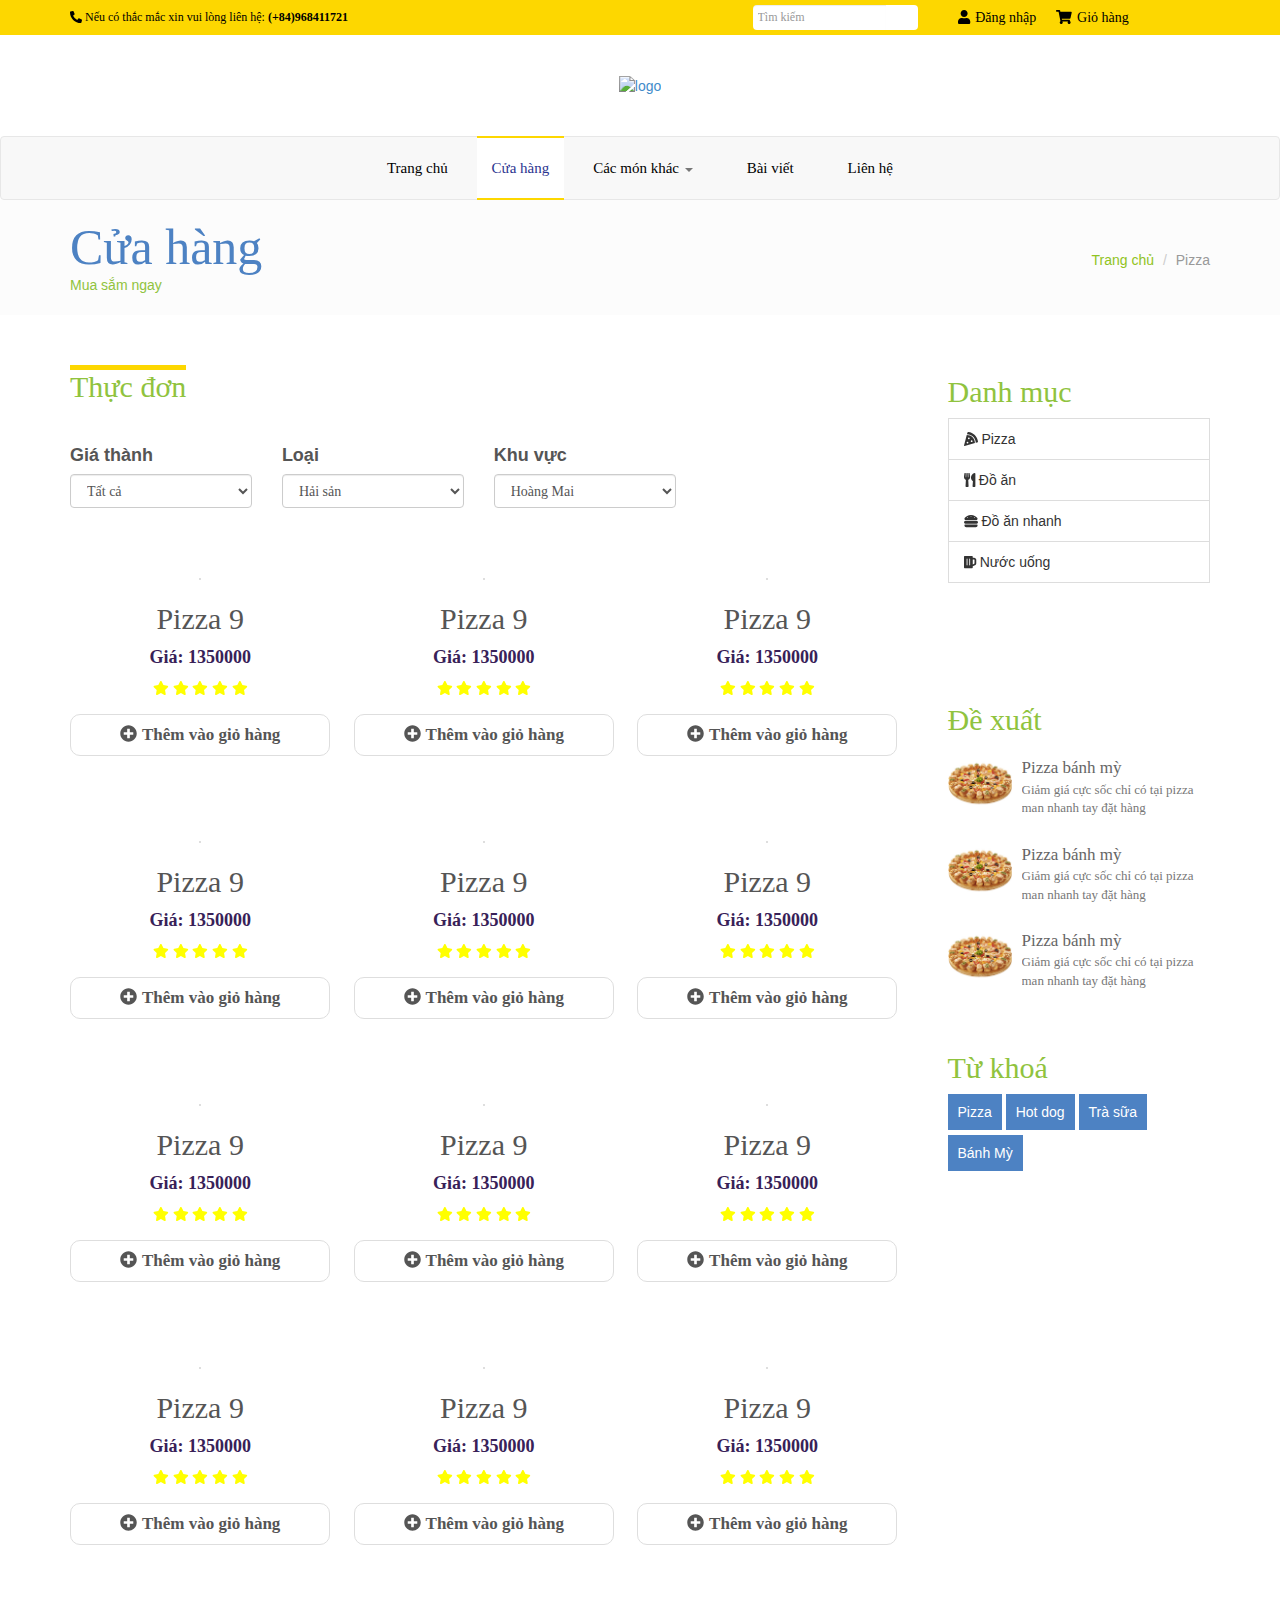
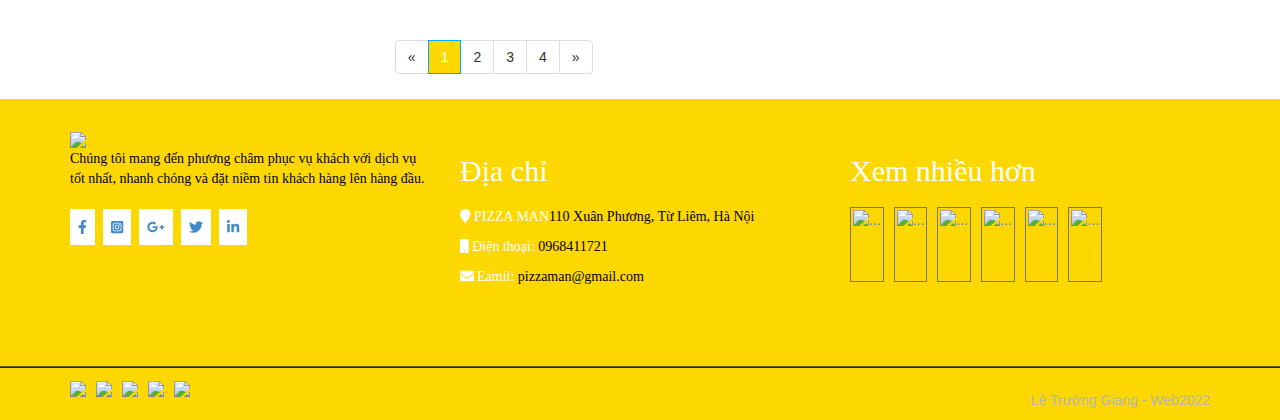
==== shop.html @ fb7ae014 "add file" ====
<!doctype html>
<html lang="en">

<head>
    <meta charset="UTF-8">
    <title>shop.html</title>
    <meta name="viewport" content="width=device-width, initial-scale=1, maximum-scale=1, user-scalable=no">

    <!-- CSS -->
    <link rel="stylesheet" href="css/nivo-slider.css" type="text/css" />
    <link rel="stylesheet" href="css/owl.carousel.css">
    <link rel="stylesheet" href="css/owl.theme.css">
    <link rel="stylesheet" href="css/bootstrap.min.css">
    <link rel="stylesheet" href="css/all.css">
    <link rel="stylesheet" href="css/style.css">
    <link rel="stylesheet" href="css/responsive.css">

    <!-- JS -->
    <script src="js/all.js"></script>
    <script src="js/jquery.min.js" type="text/javascript"></script>
    <script src="js/bootstrap.min.js" type="text/javascript"></script>
    <script src="js/jquery.nivo.slider.js" type="text/javascript"></script>
    <script src="js/owl.carousel.min.js" type="text/javascript"></script>
    <script src="js/jquery.scrollUp.min.js"></script>
    <script src="js/main.js" type="text/javascript"></script>


</head>

<body>


    <!-- TOP HEADER Start
    ================================================== -->

    <section id="top">
        <div class="container">
            <div class="row">
                <!-- COL 1 -->
                <div class="col-xs-3 col-sm-5 col-md-6 col-lg-7">
                    <p class="contact-action">
                        <i class="fas fa-phone-alt"></i> Nếu có thắc mắc xin vui lòng liên hệ:
                        <strong>(+84)968411721</strong>
                    </p>
                </div>
                <!-- END COL 1 -->
                <!-- COL 2 -->
                <div class="col-xs-5 col-sm-3 col-md-2 col-lg-2">
                    <div class="search-box">
                        <div class="input-group">
                            <input placeholder="Tìm kiếm" type="text" class="form-control">
                            <span class="input-group-btn">
					        	<button class="btn btn-default" type="button"></button>
					      	</span>
                        </div>
                        <!-- end input-group -->
                    </div>
                    <!-- end search-box -->
                </div>
                <!-- END COL 2 -->

                <!-- COL 3 -->
                <div class="col-xs-4 col-sm-4 col-md-3 col-lg-3 clearfix log-car-icon">
                    <ul class="login-cart">
                        <li>
                            <a data-toggle="modal" data-target="#myModal" href="#">
                                <i class="fa fa-user"></i> Đăng nhập
                            </a>
                        </li>
                        <li>
                            <div class="cart dropdown">
                                <a data-toggle="dropdown" href="#"><i class="fa fa-shopping-cart"></i>Giỏ hàng</a>
                                <div class="dropdown-menu dropup">
                                    <span class="caret"></span>
                                    <ul class="media-list">
                                        <li class="media">
                                            <img class="pull-left" src="images/product-item.jpg" alt="">
                                            <div class="media-body">
                                                <h6>Pizza
                                                    <span>99.000</span>
                                                </h6>
                                            </div>
                                        </li>
                                    </ul>
                                    <a href="pay.html"><button class="btn btn-primary btn-sm">Thanh toán</button></a>
                                </div>
                            </div>
                        </li>
                    </ul>
                </div>
                <!-- END COL 3 -->
            </div>
            <!-- END ROW -->
        </div>
        <!-- END CONTAINER -->


        <!-- MODAL Start
    	================================================== -->

        <div class="modal fade" id="myModal" tabindex="-1" role="dialog" aria-labelledby="myModalLabel" aria-hidden="true">
            <div class="modal-dialog">
                <div class="modal-content">
                    <div class="modal-header">
                        <button type="button" class="close" data-dismiss="modal" aria-hidden="true">&times;</button>
                        <h4 class="modal-title" id="myModalLabel">ĐĂNG NHẬP</h4>
                    </div>
                    <div class="modal-body clearfix">

                        <form action="#" method="post" id="create-account_form" class="std">
                            <fieldset>
                                <h3>Tạo tài khoản</h3>
                                <div class="form_content clearfix">
                                    <h4>Tên tài khoản</h4>
                                    <p class="text">
                                        <label for="email_create">Tài khoản</label>
                                        <span>
											<input placeholder="Nhập địa chỉ E-mail"  type="text" id="email_create" name="email_create" value="" class="account_input">
					                    </span>
                                    </p>
                                    <p class="submit">
                                        <button class="btn btn-primary">Tạo tài khoản</button>
                                    </p>
                                </div>
                            </fieldset>
                        </form>
                        <form action="" method="post" id="login_form" class="std">
                            <fieldset>
                                <h3>Bạn đã có tài khoản?</h3>
                                <div class="form_content clearfix">
                                    <p class="text">
                                        <label for="email">Địa chỉ E-mail</label>
                                        <span><input placeholder="Địa chỉ E-mail" type="text" id="email" name="email" value="" class="account_input"></span>
                                    </p>
                                    <p class="text">
                                        <label for="passwd">Mật Khẩu</label>
                                        <span><input placeholder="Mật Khẩu" type="password" id="passwd" name="passwd" value="" class="account_input"></span>
                                    </p>
                                    <p class="lost_password">
                                        <a href="#popab-password-reset" class="popab-password-link">Quên mật khẩu?</a>
                                    </p>
                                    <p class="submit">
                                        <button class="btn btn-success">Đăng nhập</button>
                                    </p>
                                </div>
                            </fieldset>
                        </form>
                    </div>
                    <div class="modal-footer">
                        <button type="button" class="btn btn-default" data-dismiss="modal">Đóng</button>
                    </div>
                </div>
            </div>
        </div>
    </section>
    <!-- END SECTION-->



    <!-- LOGO
    ================================================== -->

    <header>
        <div class="container img-responsive">
            <div class="row">
                <div class="col-xs-12">
                    <a href="#">
                        <img src="images/logotop.png" alt="logo">
                    </a>
                </div>
                <!-- End col-md-12 -->
            </div>
            <!-- End row -->
        </div>
        <!-- End container -->
    </header>
    <!-- End of /Header -->




    <!-- MENU
    ================================================== -->

    <nav class="navbar navbar-default">
        <div class="container">
            <div class="navbar-header">
                <button type="button" class="navbar-toggle" data-toggle="collapse" data-target="#bs-example-navbar-collapse-1">
		        <span class="sr-only">Toggle navigation</span>
		        <span class="icon-bar"></span>
		        <span class="icon-bar"></span>
		        <span class="icon-bar"></span>
		      </button>
            </div>
            <!-- End navbar-header -->

            <div class="collapse navbar-collapse" id="bs-example-navbar-collapse-1">
                <ul class="nav navbar-nav nav-main">
                    <li><a href="index.html">Trang chủ</a></li>
                    <li class="active"><a href="shop.html">Cửa hàng</a></li>
                    <li class="dropdown">
                        <a href="#">
							Các món khác
							<span class="caret"></span>
						</a>
                        <ul class="dropdown-menu">
                            <li><a href="#">Món khai vị</a></li>
                            <li><a href="#">Mỳ ý và cơm</a></li>
                            <li><a href="#">Thức uống</a></li>
                            <li><a href="#">Khuyến mãi</a></li>
                        </ul>
                    </li>
                    <!-- End of /.dropdown -->
                    <li><a href="blog.html">Bài viết</a></li>
                    <li><a href="contact.html">Liên hệ</a></li>



                </ul>
                <!-- End nav-main -->
            </div>
            <!-- End navbar-collapse -->
        </div>
        <!-- End container-fluid -->
    </nav>
    <!-- End nav -->




    <section id="topic-header">
        <div class="container">
            <div class="row">
                <div class="col-md-4">
                    <h1 class="top-text-sizelg">Cửa hàng</h1>
                    <p class="top-text-sizemd">Mua sắm ngay</p>
                </div>
                <!-- End of /.col-md-4 -->
                <div class="col-md-8 hidden-xs">
                    <ol class="breadcrumb pull-right">
                        <li><a href="index.html">Trang chủ</a></li>
                        <li class="active">Pizza</li>
                    </ol>
                </div>
                <!-- End of /.col-md-8 -->
            </div>
            <!-- End of /.row -->
        </div>
        <!-- End of /.container -->
    </section>
    <!-- End of /#Topic-header -->



    <!-- PRODUCTS Start
    ================================================== -->

    <section id="shop">
        <div class="container">
            <div class="row">
                <div class="col-md-9">
                    <div class="products-heading">
                        <h2 class="products-heading-menu">Thực đơn</h2>
                    </div>

                    <!-- filter -->
                    <div class="col-md-3 filter-shop">
                        <label for="inputState">Giá thành</label>
                        <select id="inputState" class="form-control">
                        <option selected>Từ thấp đến cao</option>
                        <option selected>Từ cao đến thấp</option>
                        <option selected>Tất cả</option>
                    </select>
                    </div>
                    <!-- filter -->
                    <div class="col-md-3 filter-shop">
                        <label for="inputState">Loại</label>
                        <select id="inputState" class="form-control">
                        <option selected>Truyền thống</option>
                        <option selected>Sang trọng</option>
                        <option selected>Hải sản</option>
                    </select>
                    </div>

                    <!-- filter -->
                    <div class="col-md-3 filter-shop">
                        <label for="inputState">Khu vực</label>
                        <select id="inputState" class="form-control">
                        <option selected>Hai Bà Trưng</option>
                        <option selected>Cầu giấy</option>
                        <option selected>Nam Từ Liêm</option>
                        <option selected>Bắc Từ Liêm</option>
                        <option selected>Hoàng Mai</option>
                    </select>
                    </div>

                    <!-- End of /.Products-heading -->
                    <div class="product-grid">
                        <ul>
                            <li>
                                <div class="products">
                                    <a href="#">
                                        <img src="images/pizza-1.jpg" alt="">
                                    </a>
                                    <a href="single-product.html">
                                        <h4 class="piza-fonts">Pizza 9</h4>
                                    </a>
                                    <div class="price-star">
                                        <p class="price">Giá: 1350000</p>
                                        <span>
                                            <i class="fas fa-star"></i>
                                            <i class="fas fa-star"></i>
                                            <i class="fas fa-star"></i>
                                            <i class="fas fa-star"></i>
                                            <i class="fas fa-star"></i>
                                        </span>
                                    </div>
                                    <div>
                                        <a class="view-link shutter" href="#">
                                            <i class="fa fa-plus-circle"></i>Thêm vào giỏ hàng</a>
                                    </div>
                                </div>
                                <!-- End of /.products -->
                            </li>
                            <li>
                                <div class="products">
                                    <a href="#">
                                        <img src="images/pizza-1.jpg" alt="">
                                    </a>
                                    <a href="single-product.html">
                                        <h4 class="piza-fonts">Pizza 9</h4>
                                    </a>
                                    <div class="price-star">
                                        <p class="price">Giá: 1350000</p>
                                        <span>
                                            <i class="fas fa-star"></i>
                                            <i class="fas fa-star"></i>
                                            <i class="fas fa-star"></i>
                                            <i class="fas fa-star"></i>
                                            <i class="fas fa-star"></i>
                                        </span>
                                    </div>
                                    <div>
                                        <a class="view-link shutter" href="#">
                                            <i class="fa fa-plus-circle"></i>Thêm vào giỏ hàng</a>
                                    </div>
                                </div>
                                <!-- End of /.products -->
                            </li>
                            <li>
                                <div class="products">
                                    <a href="#">
                                        <img src="images/pizza-1.jpg" alt="">
                                    </a>
                                    <a href="single-product.html">
                                        <h4 class="piza-fonts">Pizza 9</h4>
                                    </a>
                                    <div class="price-star">
                                        <p class="price">Giá: 1350000</p>
                                        <span>
                                            <i class="fas fa-star"></i>
                                            <i class="fas fa-star"></i>
                                            <i class="fas fa-star"></i>
                                            <i class="fas fa-star"></i>
                                            <i class="fas fa-star"></i>
                                        </span>
                                    </div>
                                    <div>
                                        <a class="view-link shutter" href="#">
                                            <i class="fa fa-plus-circle"></i>Thêm vào giỏ hàng</a>
                                    </div>
                                </div>
                                <!-- End of /.products -->
                            </li>
                            <li>
                                <div class="products">
                                    <a href="#">
                                        <img src="images/pizza-1.jpg" alt="">
                                    </a>
                                    <a href="single-product.html">
                                        <h4 class="piza-fonts">Pizza 9</h4>
                                    </a>
                                    <div class="price-star">
                                        <p class="price">Giá: 1350000</p>
                                        <span>
                                            <i class="fas fa-star"></i>
                                            <i class="fas fa-star"></i>
                                            <i class="fas fa-star"></i>
                                            <i class="fas fa-star"></i>
                                            <i class="fas fa-star"></i>
                                        </span>
                                    </div>
                                    <div>
                                        <a class="view-link shutter" href="#">
                                            <i class="fa fa-plus-circle"></i>Thêm vào giỏ hàng</a>
                                    </div>
                                </div>
                                <!-- End of /.products -->
                            </li>
                            <li>
                                <div class="products">
                                    <a href="#">
                                        <img src="images/pizza-1.jpg" alt="">
                                    </a>
                                    <a href="single-product.html">
                                        <h4 class="piza-fonts">Pizza 9</h4>
                                    </a>
                                    <div class="price-star">
                                        <p class="price">Giá: 1350000</p>
                                        <span>
                                            <i class="fas fa-star"></i>
                                            <i class="fas fa-star"></i>
                                            <i class="fas fa-star"></i>
                                            <i class="fas fa-star"></i>
                                            <i class="fas fa-star"></i>
                                        </span>
                                    </div>
                                    <div>
                                        <a class="view-link shutter" href="#">
                                            <i class="fa fa-plus-circle"></i>Thêm vào giỏ hàng</a>
                                    </div>
                                </div>
                                <!-- End of /.products -->
                            </li>
                            <li>
                                <div class="products">
                                    <a href="#">
                                        <img src="images/pizza-1.jpg" alt="">
                                    </a>
                                    <a href="single-product.html">
                                        <h4 class="piza-fonts">Pizza 9</h4>
                                    </a>
                                    <div class="price-star">
                                        <p class="price">Giá: 1350000</p>
                                        <span>
                                            <i class="fas fa-star"></i>
                                            <i class="fas fa-star"></i>
                                            <i class="fas fa-star"></i>
                                            <i class="fas fa-star"></i>
                                            <i class="fas fa-star"></i>
                                        </span>
                                    </div>
                                    <div>
                                        <a class="view-link shutter" href="#">
                                            <i class="fa fa-plus-circle"></i>Thêm vào giỏ hàng</a>
                                    </div>
                                </div>
                                <!-- End of /.products -->
                            </li>

                            <li>
                                <div class="products">
                                    <a href="#">
                                        <img src="images/pizza-1.jpg" alt="">
                                    </a>
                                    <a href="single-product.html">
                                        <h4 class="piza-fonts">Pizza 9</h4>
                                    </a>
                                    <div class="price-star">
                                        <p class="price">Giá: 1350000</p>
                                        <span>
                                            <i class="fas fa-star"></i>
                                            <i class="fas fa-star"></i>
                                            <i class="fas fa-star"></i>
                                            <i class="fas fa-star"></i>
                                            <i class="fas fa-star"></i>
                                        </span>
                                    </div>
                                    <div>
                                        <a class="view-link shutter" href="#">
                                            <i class="fa fa-plus-circle"></i>Thêm vào giỏ hàng</a>
                                    </div>
                                </div>
                                <!-- End of /.products -->
                            </li>

                            <li>
                                <div class="products">
                                    <a href="#">
                                        <img src="images/pizza-1.jpg" alt="">
                                    </a>
                                    <a href="single-product.html">
                                        <h4 class="piza-fonts">Pizza 9</h4>
                                    </a>
                                    <div class="price-star">
                                        <p class="price">Giá: 1350000</p>
                                        <span>
                                            <i class="fas fa-star"></i>
                                            <i class="fas fa-star"></i>
                                            <i class="fas fa-star"></i>
                                            <i class="fas fa-star"></i>
                                            <i class="fas fa-star"></i>
                                        </span>
                                    </div>
                                    <div>
                                        <a class="view-link shutter" href="#">
                                            <i class="fa fa-plus-circle"></i>Thêm vào giỏ hàng</a>
                                    </div>
                                </div>
                                <!-- End of /.products -->
                            </li>

                            <li>
                                <div class="products">
                                    <a href="#">
                                        <img src="images/pizza-1.jpg" alt="">
                                    </a>
                                    <a href="single-product.html">
                                        <h4 class="piza-fonts">Pizza 9</h4>
                                    </a>
                                    <div class="price-star">
                                        <p class="price">Giá: 1350000</p>
                                        <span>
                                            <i class="fas fa-star"></i>
                                            <i class="fas fa-star"></i>
                                            <i class="fas fa-star"></i>
                                            <i class="fas fa-star"></i>
                                            <i class="fas fa-star"></i>
                                        </span>
                                    </div>
                                    <div>
                                        <a class="view-link shutter" href="#">
                                            <i class="fa fa-plus-circle"></i>Thêm vào giỏ hàng</a>
                                    </div>
                                </div>
                                <!-- End of /.products -->
                            </li>

                            <li>
                                <div class="products">
                                    <a href="#">
                                        <img src="images/pizza-1.jpg" alt="">
                                    </a>
                                    <a href="single-product.html">
                                        <h4 class="piza-fonts">Pizza 9</h4>
                                    </a>
                                    <div class="price-star">
                                        <p class="price">Giá: 1350000</p>
                                        <span>
                                            <i class="fas fa-star"></i>
                                            <i class="fas fa-star"></i>
                                            <i class="fas fa-star"></i>
                                            <i class="fas fa-star"></i>
                                            <i class="fas fa-star"></i>
                                        </span>
                                    </div>
                                    <div>
                                        <a class="view-link shutter" href="#">
                                            <i class="fa fa-plus-circle"></i>Thêm vào giỏ hàng</a>
                                    </div>
                                </div>
                                <!-- End of /.products -->
                            </li>

                            <li>
                                <div class="products">
                                    <a href="#">
                                        <img src="images/pizza-1.jpg" alt="">
                                    </a>
                                    <a href="single-product.html">
                                        <h4 class="piza-fonts">Pizza 9</h4>
                                    </a>
                                    <div class="price-star">
                                        <p class="price">Giá: 1350000</p>
                                        <span>
                                            <i class="fas fa-star"></i>
                                            <i class="fas fa-star"></i>
                                            <i class="fas fa-star"></i>
                                            <i class="fas fa-star"></i>
                                            <i class="fas fa-star"></i>
                                        </span>
                                    </div>
                                    <div>
                                        <a class="view-link shutter" href="#">
                                            <i class="fa fa-plus-circle"></i>Thêm vào giỏ hàng</a>
                                    </div>
                                </div>
                                <!-- End of /.products -->
                            </li>

                            <li>
                                <div class="products">
                                    <a href="#">
                                        <img src="images/pizza-1.jpg" alt="">
                                    </a>
                                    <a href="single-product.html">
                                        <h4 class="piza-fonts">Pizza 9</h4>
                                    </a>
                                    <div class="price-star">
                                        <p class="price">Giá: 1350000</p>
                                        <span>
                                            <i class="fas fa-star"></i>
                                            <i class="fas fa-star"></i>
                                            <i class="fas fa-star"></i>
                                            <i class="fas fa-star"></i>
                                            <i class="fas fa-star"></i>
                                        </span>
                                    </div>
                                    <div>
                                        <a class="view-link shutter" href="#">
                                            <i class="fa fa-plus-circle"></i>Thêm vào giỏ hàng</a>
                                    </div>
                                </div>
                                <!-- End of /.products -->
                            </li>
                            <!--  ... -->
                        </ul>
                    </div>
                    <!-- End of /.products-grid -->

                    <!-- Pagination -->

                    <div class="pagination-bottom">
                        <ul class="pagination">
                            <li class="disabled"><a href="#">&laquo;</a></li>
                            <li class="active"><a href="#">1 <span class="sr-only"></span></a></li>
                            <li><a href="#">2</a></li>
                            <li><a href="#">3</a></li>
                            <li><a href="#">4</a></li>
                            <li><a href="#">»</a></li>
                        </ul>
                        <!-- End of /.pagination -->
                    </div>
                </div>
                <!-- End of /.col-md-9 -->
                <div class="col-md-3">
                    <div class="blog-sidebar">
                        <div class="block">
                            <h4 class="catalo_shop">Danh mục</h4>
                            <div class="list-group">
                                <a href="#" class="list-group-item">
                                    <i class="fas fa-pizza-slice"></i> Pizza
                                </a>
                                <a href="#" class="list-group-item">
                                    <i class="fas fa-utensils"></i> Đồ ăn
                                </a>
                                <a href="#" class="list-group-item">
                                    <i class="fas fa-hamburger"></i> Đồ ăn nhanh
                                </a>
                                <a href="#" class="list-group-item">
                                    <i class="fas fa-beer"></i> Nước uống
                                </a>
                            </div>
                        </div>
                        <div class="block">
                            <img src="images/food-ad.png" alt="">
                        </div>
                        <div class="block">
                            <h4 class="catalo_shop">Đề xuất</h4>
                            <ul class=" media-list ">
                                <li class="media ">
                                    <a class="pull-left " href="# ">
                                        <img class="media-object " src="Images/pizza-1.jpg " alt="... ">
                                    </a>
                                    <div class="media-body ">
                                        <a href=" " class="media-heading ">Pizza bánh mỳ
							      		<p>Giảm giá cực sốc chỉ có 
                                            tại pizza man nhanh tay 
                                            đặt hàng</p></a>
                                    </div>
                                </li>
                                <li class="media ">
                                    <a class="pull-left " href="# ">
                                        <img class="media-object " src="Images/pizza-1.jpg " alt="... ">
                                    </a>
                                    <div class="media-body ">
                                        <a href=" " class="media-heading ">Pizza bánh mỳ
							      		<p>Giảm giá cực sốc chỉ có 
                                            tại pizza man nhanh tay 
                                            đặt hàng</p></a>
                                    </div>
                                </li>
                                <li class="media ">
                                    <a class="pull-left " href="# ">
                                        <img class="media-object " src="Images/pizza-1.jpg " alt="... ">
                                    </a>
                                    <div class="media-body ">
                                        <a href=" " class="media-heading ">Pizza bánh mỳ
							      		<p>Giảm giá cực sốc chỉ có 
                                            tại pizza man nhanh tay 
                                            đặt hàng</p></a>
                                    </div>
                                </li>
                            </ul>
                        </div>

                        <div class="block ">
                            <h4 class="catalo_shop">Từ khoá</h4>
                            <div class="tag-link ">
                                <a href=" ">Pizza</a>
                                <a href=" ">Hot dog</a>
                                <a href=" ">Trà sữa</a>
                                <a href=" ">Bánh Mỳ</a>
                            </div>
                        </div>
                    </div>
                    <!-- End of /.col-md-3 -->

                </div>
                <!-- End of /.row -->
            </div>
            <!-- End of /.container -->
    </section>
    <!-- End of Section -->










    <!-- FOOTER Start
    ================================================== -->

    <footer>
        <div class="container ">
            <div class="row ">
                <div class="col-md-4 ">
                    <div class="block clearfix ">
                        <a href="# ">
                            <img src="images/logobot.png " alt=" ">
                        </a>
                        <p class="footer-text ">
                            Chúng tôi mang đến phương châm phục vụ khách với dịch vụ tốt nhất, nhanh chóng và đặt niềm tin khách hàng lên hàng đầu.
                        </p>
                        <ul class="social-icon ">
                            <li class="social-icon-border ">
                                <a class="contact-icon " href="# ">
                                    <i class="fab fa-facebook-f "></i>
                                </a>
                            </li>
                            <li>
                                <a class="contact-icon " href="# ">
                                    <i class="fab fa-instagram-square "></i>
                                </a>
                            </li>
                            <li>
                                <a class="contact-icon " href="# ">
                                    <i class="fab fa-google-plus-g "></i>
                                </a>
                            </li>
                            <li>
                                <a class="contact-icon " href="# ">
                                    <i class="fab fa-twitter "></i>
                                </a>
                            </li>
                            <li>
                                <a class="contact-icon " href="# ">
                                    <i class="fab fa-linkedin-in "></i>
                                </a>
                            </li>
                        </ul>
                        <!-- End social-icon -->
                    </div>
                    <!-- End block -->
                </div>
                <!-- End Col-md-4 -->
                <div class="col-md-4 ">
                    <div class="block ">
                        <h4>Địa chỉ</h4>
                        <p><i class="fa fa-map-marker "></i> <span>PIZZA MAN</span>110 Xuân Phương, Từ Liêm, Hà Nội</p>
                        <p> <i class="fa fa-mobile "></i> <span>Điện thoại:</span> 0968411721 </p>
                        <p class="mail "><i class="fa fa-envelope "></i><span>Eamil:</span> pizzaman@gmail.com</p>
                    </div>
                    <!-- End block -->
                </div>
                <!-- End Of Col-md-3 -->
                <div class="col-md-4 ">
                    <div class="block ">
                        <h4>Xem nhiều hơn</h4>
                        <div class="media ">
                            <a class="pull-left " href="# ">
                                <img class="media-object " src="images/pizza-1.jpg " alt="... ">
                            </a>
                            <a class="pull-left " href="# ">
                                <img class="media-object " src="images/pizza-1.jpg " alt="... ">
                            </a>
                            <a class="pull-left " href="# ">
                                <img class="media-object " src="images/pizza-1.jpg " alt="... ">
                            </a>
                            <a class="pull-left " href="# ">
                                <img class="media-object " src="images/pizza-1.jpg " alt="... ">
                            </a>
                            <a class="pull-left " href="# ">
                                <img class="media-object " src="images/pizza-1.jpg " alt="... ">
                            </a>
                            <a class="pull-left " href="# ">
                                <img class="media-object " src="images/pizza-1.jpg " alt="... ">
                            </a>
                        </div>
                        <!-- End media -->
                    </div>
                    <!-- End block -->
                </div>
                <!-- End Of Col-md-3 -->
            </div>
            <!-- End row -->
        </div>
        <!-- End Container -->



        <!-- FOOTER-BOTTOM Start
    ================================================== -->

        <div class="footer-bottom ">
            <div class="container ">
                <div class="row ">
                    <div class="col-md-12 ">
                        <ul class="cash-out pull-left ">
                            <li>
                                <a href="# ">
                                    <img src="images/American-Express.png " alt=" ">
                                </a>
                            </li>
                            <li>
                                <a href="# ">
                                    <img src="images/PayPal.png " alt=" ">
                                </a>
                            </li>
                            <li>
                                <a href="# ">
                                    <img src="images/Maestro.png " alt=" ">
                                </a>
                            </li>
                            <li>
                                <a href="# ">
                                    <img src="images/Visa.png " alt=" ">
                                </a>
                            </li>
                            <li>
                                <a href="# ">
                                    <img src="images/Visa-Electron.png " alt=" ">
                                </a>
                            </li>
                        </ul>
                        <p class="copyright-text pull-right ">Lê Trường Giang - Web2022</p>
                    </div>
                    <!-- End col-md-12 -->
                </div>
                <!-- End row -->
            </div>
            <!-- End container -->
        </div>
        <!-- End footer-bottom -->
    </footer>
    <!-- End Of Footer -->
</body>

</html>
---- css/style.css ----
/* VARIABLE */

:root {
    --font-rob-ita: Roboto-italic;
    --font-rob-bla: Roboto-back;
    --font-rob-bol: Roboto-bold;
    --font-rob-med: Roboto-medium;
}


/* END VARIABLE */


/* FONT */

@font-face {
    font-family: Roboto-italic;
    src: url(fonts/Roboto/Roboto-Italic.ttf);
}

@font-face {
    font-family: Roboto-back;
    src: url(fonts/Roboto/Roboto-Black.ttf);
}

@font-face {
    font-family: Roboto-back;
    src: url(fonts/Roboto/Roboto-Bold.ttf);
}

@font-face {
    font-family: Roboto-medium;
    src: url(fonts/Roboto/Roboto-Medium.ttf);
}


/* END FONT */

body {
    font-family: 'Open Sans', sans-serif;
    color: #555;
    font-size: 14px;
    font-weight: 300;
}

li {
    list-style: none;
}

a:hover {
    text-decoration: none;
}


/*Headers*/

h1,
h2,
h3,
h4,
h5,
h6 {
    font-family: var(--font-rob-bla);
    color: #555
}

h1 {
    font-size: 50px;
}

h2 {
    font-size: 40px;
}

h3 {
    font-size: 35px;
}

h4 {
    font-size: 30px;
}

h5 {
    font-size: 25px;
}

h6 {
    font-size: 20px;
}

ul {
    padding-left: 0;
}


/*Add space between sections*/

section+section {
    margin-top: 50px;
}

.block-heading {
    background-image: url("../images/titleBorder.png");
    background-repeat: repeat-x;
    height: 20px;
    margin: 60px 0;
    text-align: center;
    font-family: var(--font-rob-med);
}

.block-heading h2 {
    background: #fff;
    display: inline-block;
    color: #000;
    margin-top: -28px;
    padding: 5px 30px 10px 30px;
    border: 1px solid #dedede;
}

.block-heading h2:hover {
    box-shadow: 0 0 5px #dedede;
}

#back-top {
    position: fixed;
    bottom: 30px;
    width: 40px;
    color: #bbb;
    height: 50px;
    right: 30px;
    display: block;
    text-align: center;
    background: url("../images/top.png") no-repeat;
}


/*------------- Top bar----------------*/

#top {
    width: 100%;
    background: #fdd700;
    font-size: 12px;
    color: black;
    padding: 5px 0;
}

svg.svg-inline--fa.fa-phone-square.fa-w-14 {
    margin-right: 5px;
}

svg.svg-inline--fa.fa-shopping-cart.fa-w-18 {
    margin-right: 5px;
}

svg.svg-inline--fa.fa-user.fa-w-14 {
    margin-right: 2px;
}

#top .contact-action {
    margin-bottom: 0;
    margin-top: 4px;
}

p.contact-action {
    font-family: var(--font-rob-ita);
}

p.contact-action strong {
    font-family: var(--font-rob-bla);
}

#top p i {
    font-size: 16px;
    margin-right: 10px;
}

#top .login-cart li {
    float: left;
}

.log-car-icon {
    margin-top: 3px;
}

#top .login-cart li a {
    color: black;
    padding: 0 10px;
    font-size: 14px;
    font-family: var(--font-rob-bla);
    -webkit-transition: .4s ease-in-out;
    -moz-transition: .4s ease-in-out;
    -ms-transition: .4s ease-in-out;
    -o-transition: .4s ease-in-out;
    transition: .4s ease-in-out;
}

#top .login-cart li a:hover {
    color: #555;
}

#top .login-cart li a i {
    margin-right: 3px;
}

header {
    padding: 40px 0;
    text-align: center;
}


/*	Search Box Start
    ==================================================*/

.search-box input {
    outline: none;
    border: none;
    font-size: 12px;
    padding: 5px;
    height: 25px;
}

.search-box button {
    height: 25px;
    background: url("../images/search.png") no-repeat;
    background-color: #fff;
    padding: 10px 16px;
    background-position: 8px;
    border: 0;
    outline: 0;
}

.search-box label {
    display: none;
}

.cart .dropdown {
    padding: 10px;
}

.cart .dropup .caret {
    margin-top: -36px;
    margin-left: -130px;
    text-align: left;
    border-bottom: 4px solid #FFF;
}

.cart .dropdown-menu {
    text-align: center;
    width: 220px;
    margin-top: 7px;
}

.cart .dropdown-cart-body {
    margin: 0 0 15px 0;
}

.cart .dropdown-menu img {
    border: 1px solid #dedede;
    border-radius: 100%;
    height: 64px;
    width: 64px;
    margin-left: 10px;
    padding: 8px;
}

.cart .dropdown-menu h6 {
    margin-top: 20px;
}

.cart .dropdown-menu h6 span {
    color: #90c322;
}

.cart .dropdown-menu button {
    margin: 15px 0;
}


/*	Login Modal Start
    ==================================================*/

#create-account_form,
#login_form {
    float: left;
    text-align: center;
    width: 48%;
}

#create-account_form {
    margin-right: 11px;
    margin-top: 0;
    min-height: 245px;
}

#create-account_form h3,
#login_form h3 {
    background: none repeat scroll 0 0 #fce06b;
    color: black;
    padding: 8px 0;
    font-family: var(--font-rob-bol);
    font-size: 18px;
}

#authentication #create-account_form .form_content,
#authentication #login_form .form_content {
    min-height: 185px;
    padding: 15px 10px;
}

#create-account_form h4 {
    font-size: 14px;
    font-weight: bold;
    margin: 0 10px 0 20px;
    padding-bottom: 10px;
    text-align: left;
}

#create-account_form #email_create,
#login_form #email,
#login_form #passwd,
#login_form #login_email,
#login_form #login_passwd {
    height: auto;
    padding: 5px;
    width: 220px;
    border: 1px solid #dedede;
}

a.popab-password-link {
    font-size: 14px;
    font-family: var(--font-rob-bla);
}

#create-account_form .text label {
    display: none;
}

#create-account_form h3,
#authentication #login_form h3 {
    background: none repeat scroll 0 0 #fce06b;
    font-family: var(--font-rob-bol);
    color: black;
}

.modal-header h4 {
    font-family: var(--font-rob-bol);
}

#authentication #create-account_form .form_content,
#authentication #login_form .form_content {
    background: none repeat scroll 0 0 #F0F0F0 !important;
}

.text label {
    display: none;
}

#login_form>fieldset,
#create-account_form>fieldset {
    background: #f5f5f5;
}


/*	Nav Start
    ==================================================*/

.nav-main li {
    -webkit-transition: .2s ease-in-out;
    -moz-transition: .2s ease-in-out;
    -ms-transition: .2s ease-in-out;
    -o-transition: .2s ease-in-out;
    transition: .2s ease-in-out;
    font-size: 17px;
}

.nav-main>li::before {
    top: -2px;
    -webkit-transform: translateY(-10px);
    -moz-transform: translateY(-10px);
    transform: translateY(-10px);
}

.nav-main>li:after {
    bottom: -2px;
    -webkit-transform: translateY(10px);
    -moz-transform: translateY(10px);
    transform: translateY(10px);
}

.nav-main>li::before,
.nav-main>li::after {
    position: absolute;
    left: 0;
    width: 100%;
    height: 2px;
    background: #2a8baf;
    content: '';
    opacity: 0;
    -webkit-transition: opacity 0.3s, -webkit-transform 0.3s;
    -moz-transition: opacity 0.3s, -moz-transform 0.3s;
    transition: opacity 0.3s, transform 0.3s;
}

.nav-main>li:hover:before,
.nav-main>li:hover:after {
    opacity: 1;
    -webkit-transform: translateY(0px);
    -moz-transform: translateY(0px);
    transform: translateY(0px);
}

.nav-main>li a:hover,
.nav-main>li a:focus {
    color: #90c322;
}

.nav-main>li a {
    padding: 20px 15px;
    color: #555;
    font-size: 15px;
    font-family: var(--font-rob-bol);
}

.navbar-nav {
    float: none;
    text-align: center;
}

.navbar-nav>li {
    float: none;
    display: inline-block;
    margin: 0 10px;
}

.nav-main .dropdown-menu a:hover {
    background: #fff;
}

.nav-main .dropdown-menu li a {
    color: #555;
    text-align: left;
    padding: 6px 10px;
}

.nav-main .dropdown-menu li:hover {
    color: #fff;
}

.navbar-nav .active {
    border-top: 2px solid #fdd700;
    border-bottom: 2px solid #fdd700;
    margin: -1px 0;
}

.navbar-nav .active a {
    background: #fff !important;
}

.nav-main .dropdown-menu li a:hover {
    color: #2b348f;
    background: #fce06b;
}

.navbar-default .navbar-nav>.open>a,
.navbar-default .navbar-nav>.open>a:hover,
.navbar-default .navbar-nav>.open>a:focus {
    background: transparent;
}

.nav-main .dropdown-menu {
    margin-top: 5px;
    padding: 0;
}

.navbar-nav>li>.dropdown-menu {
    margin-top: 2px;
}


/*	 Slider Start
    ==================================================*/

#slider-area {
    margin-top: 30px;
}

.nivo-prevNav,
.nivo-nextNav {
    height: 40px;
    width: 40px;
    text-indent: 9999px;
    background-position: 0px 0px;
    -webkit-transition: margin 0.3s ease-in-out;
    -moz-transition: margin 0.3s ease-in-out;
    -ms-transition: margin 0.3s ease-in-out;
    -o-transition: margin 0.3s ease-in-out;
    transition: margin 0.3s ease-in-out;
    background-repeat: no-repeat;
}

.nivo-prevNav {
    background: url("../images/large_left.png");
    margin-left: -60px;
}

.nivo-nextNav {
    background: url("../images/large_right.png");
    margin-right: -60px;
}

.nivo-prevNav:hover {
    background-position: 0px -40px;
}

.nivo-nextNav:hover {
    background-position: 0px -40px;
}

#slider:hover .nivo-prevNav {
    margin-left: 20px;
}

#slider:hover .nivo-nextNav {
    margin-right: 20px;
}

.nivo-controlNav {
    display: none;
}

.nivo-caption {
    background: none;
}

.nivo-directionNav a {
    display: block;
}

.nivoSlider {
    border: 10px solid #fff;
    -webkit-box-shadow: 0 0 4px rgba(0, 0, 0, .3);
    -moz-box-shadow: 0 0 4px rgba(0, 0, 0, .3);
    box-shadow: 0 0 4px rgba(0, 0, 0, .3);
}


/*	 Feature Start
    ==================================================*/

#features .block {
    background: #fdd700;
    color: #fff;
    padding: 4px;
}

#features .block .media {
    border: 1px solid #fff;
}

#features .block .media-heading {
    margin-top: 10px;
    margin-bottom: 0;
    color: #fff;
}

#features .block i {
    font-size: 60px;
    margin: 15px 20px;
}


/*	 Catagorie Start
    ==================================================*/

#catagorie .block {
    margin-top: 30px;
}

#catagorie .block .thumbnail {
    border: none;
    cursor: pointer;
}

#catagorie .block .thumbnail:hover .catagotie-head img {
    opacity: 0.7;
}

#catagorie .block .thumbnail a img {
    width: 100%;
    border: 1px solid #dedede;
    -webkit-transition: all .3s ease-in-out;
    -moz-transition: all .3s ease-in-out;
    -ms-transition: all .3s ease-in-out;
    -o-transition: all .3s ease-in-out;
    transition: all .3s ease-in-out;
}

#catagorie .block .thumbnail a img:hover {
    opacity: 0.7;
}

#catagorie .block .thumbnail:hover h3 {
    color: #00aeef;
}

#catagorie .block .thumbnail a h3 {
    font-weight: 500;
    -webkit-transition: all .3s ease-in-out;
    -moz-transition: all .3s ease-in-out;
    -ms-transition: all .3s ease-in-out;
    -o-transition: all .3s ease-in-out;
    transition: all .3s ease-in-out;
}

#catagorie .block .thumbnail .caption p {
    font-family: var(--font-rob-ita);
    font-size: 14px;
    color: #4b4b4b;
    font-weight: 300;
}

#catagorie .block .thumbnail .caption {
    padding: 0;
}

.catagorie-box p span {
    font-weight: bold;
}

.catagorie-box .catagotie-head h3 {
    color: #121212;
}


/*	 New Products Start
    ==================================================*/

.products-heading {
    margin-top: 20px;
    background: url("../images/titleBorder.png");
    background-repeat: repeat-x;
}

.products-heading h2 {
    margin: 0px 0 20px;
    border-top: 5px solid #fdd700;
    display: inline-block;
}

.products {
    text-align: center;
    margin-bottom: 65px;
    cursor: pointer;
}

.products a img {
    width: 100%;
    border: 1px solid #dedede;
    -webkit-transition: 0.3s ease-in-out;
    -moz-transition: 0.3s ease-in-out;
    -ms-transition: 0.3s ease-in-out;
    -o-transition: 0.3s ease-in-out;
    transition: 0.3s ease-in-out;
}

.products:hover a img {
    opacity: 0.7;
    border: 1px solid #00aeef;
}

.products:hover h4 {
    color: #00aeef;
}

.products a h4 {
    margin-top: 14px;
    -webkit-transition: 0.2s ease-in-out;
    -moz-transition: 0.2s ease-in-out;
    -ms-transition: 0.2s ease-in-out;
    -o-transition: 0.2s ease-in-out;
    transition: 0.2s ease-in-out;
}

.products a h4:hover {
    color: #00aeef;
}

#products+section {
    margin-top: 20px;
    margin-bottom: 30px;
}

.view-link {
    text-align: center;
    border: 1px solid #dedede;
    display: block;
    padding: 8px 10px;
    font-size: 17px;
    color: #555;
    font-weight: bold;
    font-family: var(--main-txt-family);
    margin-top: 15px;
}

.view-link:hover {
    border: 1px solid (45deg, #00aeef, #4d82c3, #4556a6, #382158);
}

.view-link:hover i {
    color: #fff;
}

.view-link i {
    padding-right: 10px;
    color: #555;
    -webkit-transition: .2s ease-in-out;
    -moz-transition: .2s ease-in-out;
    -ms-transition: .2s ease-in-out;
    -o-transition: .2s ease-in-out;
    transition: .2s ease-in-out;
}

.price {
    font-size: 18px;
    color: #382158;
    font-weight: bold;
    margin-bottom: 8px;
    font-family: var(--font-rob-bla);
}


/*	 Call To Action Start
    ==================================================*/


/*	 Footer Start
    ==================================================*/

footer {
    background: #fdd700;
    color: #fff;
    padding-top: 30px;
}

footer .block {
    color: #B6B6B6;
}

footer .block p i {
    color: #dedede;
    margin-right: 10px;
    background: #555;
    width: 24px;
    line-height: 24px;
    text-align: center;
}

footer .block h4 {
    font-family: var(--font-rob-bla);
    margin: 25px 0 20px 0;
    color: #fff;
}

footer .block .logo img {
    text-align: left;
    display: block;
}

footer .block .media-object {
    border: 1px solid #747474;
    padding: 2px;
    height: 75px;
}

footer .block .media>.pull-left {
    margin-bottom: 10px;
}

footer .block span {
    font-family: var(--font-rob-ita);
    color: #fff;
}

.footer-bottom {
    width: 100%;
    margin-top: 70px;
    border-top: 1px solid #2C2C2C;
    box-shadow: 0 -1px 0 #575656;
    padding-top: 10px;
}

.copyright-text {
    margin-top: 12px;
    color: #B6B6B6;
}

.copyright-text a {
    color: #90c322;
}

.copyright-text a:hover {
    text-decoration: underline;
}


/*	Social Icon Start
    ==================================================*/

.social-icon li {
    float: left;
    margin: 10px 8px 0 0;
}

.social-icon li a i {
    color: #fff;
    font-size: 20px;
}

.social-icon li a {
    padding: 8px;
    background: #fff;
    display: inline-block;
}

.facebook-icon .fa-facebook {
    padding: 0px 7px;
}

.contact-icon:hover {
    background: #99f5fc;
}


/*----------------Cash Out--------------------*/

.cash-out {
    padding: 0;
    margin-bottom: 0px;
}

.cash-out li {
    float: left;
}

.cash-out li a {
    padding-right: 10px;
}

.cash-out li a img {
    -webkit-transition: all 0.2s ease-in-out;
    -moz-transition: all 0.2s ease-in-out;
    -ms-transition: all 0.2s ease-in-out;
    -o-transition: all 0.2s ease-in-out;
    transition: all 0.2s ease-in-out;
}

.cash-out li a img:hover {
    opacity: 0.7;
}


/*	Shutter Button Start
    ==================================================*/

.shutter {
    position: relative;
    -webkit-transition: .2s ease-in-out;
    -moz-transition: .2s ease-in-out;
    -ms-transition: .2s ease-in-out;
    -o-transition: .2s ease-in-out;
    transition: .2s ease-in-out;
    border-radius: 10px;
}

.shutter:before {
    width: 100%;
    height: 0;
    top: 0;
    left: 0;
    display: block;
    content: "";
    position: absolute;
    -webkit-transition: .2s ease-in-out;
    -moz-transition: .2s ease-in-out;
    -ms-transition: .2s ease-in-out;
    -o-transition: .2s ease-in-out;
    transition: .2s ease-in-out;
    z-index: -1;
    border-radius: 10px;
}

.shutter:hover:before {
    height: 100%;
    background: #fce06b;
    color: #fff;
}

.shutter:hover {
    color: #fff;
}

.btn-transparent {
    position: relative;
    border-radius: 10px;
}

.btn-transparent:hover {
    border-color: #382158;
}

.btn-transparent:before {
    position: absolute;
    width: 100%;
    height: 0;
    content: "";
    display: block;
    top: 0;
    left: 0;
    z-index: 3;
    -webkit-transition: .2s ease-in-out;
    -moz-transition: .2s ease-in-out;
    -ms-transition: .2s ease-in-out;
    -o-transition: .2s ease-in-out;
    transition: .2s ease-in-out;
    border-radius: 10px;
}

.btn-transparent:hover:before {
    height: 100%;
    background: #fce06b;
    color: #fff;
}

.btn-transparent:hover span {
    color: #fff;
}

.btn-transparent span {
    z-index: 5;
    position: relative;
    -webkit-transition: .2s ease-in-out;
    -moz-transition: .2s ease-in-out;
    -ms-transition: .2s ease-in-out;
    -o-transition: .2s ease-in-out;
    transition: .2s ease-in-out;
}


/*	Owl Slider Start
    ==================================================*/

#owl-example {
    cursor: pointer;
}

#owl-example img {
    width: 100%;
}

.owl-theme .owl-controls {
    margin-top: 0;
    margin-bottom: 20px;
}

.connect-heading {
    margin-top: 40px;
}


/*	End Of Home Page.......
    ==================================================*/


/*	Blog Page Start.......
    ==================================================*/

#topic-header {
    background: #FCFCFC;
    width: 100%;
    padding: 20px 0;
    margin: -20px 0;
}

#topic-header h1,
#topic-header p {
    margin: 0;
}

#topic-header .breadcrumb {
    background: transparent;
    padding: 30px 0 0;
}

#topic-header .breadcrumb li a {
    color: #90c322;
}

#blog {
    margin-bottom: 50px;
}

.blog-body .block {
    border: 1px solid #dedede;
    box-shadow: 0 0 3px #C4C4C4;
    padding: 5px;
}

.blog-body .block img {
    width: 100%;
}

.blog-text {
    padding: 20px;
}

#blog .blog-zone {
    margin: 30px 0 0 0;
    position: relative;
}


/* The line */

#blog .blog-zone:before {
    content: '';
    position: absolute;
    top: 0;
    bottom: 0;
    width: 6px;
    background: #c7e488;
    left: 1%;
    margin-left: -8px;
}

#blog .blog-zone>li {
    position: relative;
}


/* The date/time */

#blog .blog-zone>li .cbp_tmtime {
    display: block;
    width: 25%;
    padding-right: 100px;
    position: absolute;
}

#blog .blog-zone>li .cbp_tmtime span {
    display: block;
    text-align: right;
}

#blog .blog-zone>li .cbp_tmtime span:first-child {
    font-size: 0.9em;
    color: #bdd0db;
}

#blog .blog-zone>li .cbp_tmtime span:last-child {
    font-size: 2.9em;
    color: #90c322;
}


/* Right content */

#blog .blog-zone>li .blog-box {
    margin: 0 0 30px 8%;
    background: #fff;
    border: 1px solid #dedede;
    color: #fff;
    padding: 8px;
    font-size: 1.2em;
    font-weight: 300;
    line-height: 1.4;
    position: relative;
    border-radius: 2px;
}

#blog .blog-zone>li:nth-child(odd) .blog-box {
    background: #fff;
    border: 1px solid #dedede;
}

#blog .blog-zone>li:nth-child(odd) .blog-box:after {
    border-right-color: #4d82c3;
}


/* The icons */

#blog .blog-zone>li .blog-icon {
    width: 40px;
    height: 40px;
    font-size: 1.4em;
    line-height: 40px;
    position: absolute;
    color: #fff;
    background: #382158;
    border-radius: 50%;
    box-shadow: 0 0 0 8px #00aeef;
    text-align: center;
    left: 1%;
    top: 0;
    margin: 0 0 0 -25px;
}

.blog-box img {
    width: 100%;
}

.blog-box p {
    color: #666;
}

.blog-post-tag {
    background: #eee;
    padding-left: 17px;
    border-left: 3px solid #4556a6;
}

.blog-post-tag .block i {
    color: #90c322;
}

.blog-post-tag .block p {
    display: inline-block;
    color: #999;
    font-size: 14px;
}

.blog-post-tag .block p a {
    color: #999;
}

.blog-post-tag .block {
    margin-right: 10px;
    display: inline-block;
}

.blog-post-body {
    padding: 15px;
}

.blog-post-body a h2 {
    color: #4d82c3;
    margin-bottom: 20px;
}

.blog-post-body p {
    font-size: 16px;
    color: #555;
    padding-top: 10px;
}

#blog .pagination>.active>a {
    background: #382158;
    border-color: #00aeef;
    color: #fff;
}

#blog .pagination>li>a {
    color: #333;
}

#blog .blog-zone>li:last-child .blog-box {
    margin-bottom: 0;
}


/*	Blog Single Page Start.......
    ==================================================*/

.blog-post-body blockquote {
    font-size: 13px;
    border-left: 5px solid #90c322;
    padding: 0 0 0 25px;
    margin: 20px 0 20px 20px;
    color: #AFAFAF;
}

.blog-post-body blockquote p {
    color: #AFAFAF;
    font-size: 18px;
}

.author-id,
.comments-box,
.leave-comment {
    border: 1px solid #dedede;
    margin-top: 30px;
    padding: 10px;
}

.author-id .media h4 {
    margin: 0;
}

.author-id .media img,
.comments-box .media img {
    width: 64px;
    height: 64px;
}

.author-id .media-heading {
    color: #555;
}

.author-id .media-body p {
    color: #777;
    font-size: 13px;
}

.author-id .media h5 {
    background: #EEE;
    margin: 0 0 20px;
    padding: 0 0 0 20px;
    line-height: 38px;
    color: #999;
    text-shadow: 1px 1px 1px #FFF;
}

.comments-box .media-heading span,
.comments-box .media-heading a {
    font-style: italic;
    font-size: 13px;
    color: #90c322;
}

.media-heading {
    font-family: var(--font-rob-bol);
}

.media-body p {
    font-family: var(--font-rob-bol);
}

.comments-box .media {
    background: #f7f7f7;
    padding: 10px;
    border-bottom: 3px solid #dedede;
    color: #878787;
}

.comments-box .media-body {
    padding: 0 20px;
}

.comments-box .reply {
    margin-left: 75px;
    border-bottom: none;
}

.leave-comment .form-group textarea {
    resize: none;
}


/*-------- Blog Sidebar-------------*/

.blog-sidebar .block {
    margin-bottom: 50px;
}

h4.catalo_shop {
    color: #90c33e;
}

.blog-sidebar .block .media-heading {
    color: #666;
    font-size: 17px;
    display: block;
    margin: 0;
    -webkit-transition: .2s ease-in-out;
    -moz-transition: .2s ease-in-out;
    -ms-transition: .2s ease-in-out;
    -o-transition: .2s ease-in-out;
    transition: .2s ease-in-out;
}

.blog-sidebar .block .media-heading:hover {
    color: #90c322;
}

.blog-sidebar .block .media-list {
    padding-top: 10px;
}

.blog-sidebar .block .media-body p {
    color: #777;
    font-size: 13px;
}

.blog-sidebar .block .media a img {
    width: 64px;
    border-radius: 2px;
}

.blog-sidebar {
    padding: 20px 0;
}

.blog-sidebar .block .list-group-item:first-child,
.blog-sidebar .block .list-group-item:last-child {
    border-top-right-radius: 0px;
    border-top-left-radius: 0px;
    border-bottom-right-radius: 0px;
    border-bottom-left-radius: 0px;
}

.blog-sidebar .block .list-group .list-group-item {
    color: #333;
    -webkit-transition: .2s ease-in-out;
    -moz-transition: .2s ease-in-out;
    -ms-transition: .2s ease-in-out;
    -o-transition: .2s ease-in-out;
    transition: .2s ease-in-out;
}

.blog-sidebar .block .list-group .list-group-item i {
    margin-right: 5px;
}

.blog-sidebar .block .list-group .list-group-item:hover {
    background: #fdd700;
    color: #fff;
    padding-left: 20px;
}


/*-------- Tag-----------*/

.tag-link h2 {
    margin-top: 0px;
    margin-bottom: 20px;
}

.tag-link a {
    color: #fff;
    background: #4d82c3;
    padding: 8px 10px;
    display: inline-block;
    margin-bottom: 5px;
}

.tag-link a:hover {
    text-decoration: underline;
}


/*	Shop Page Start.......
    ==================================================*/

* {
    margin: 0;
    padding: 0;
}

p.top-text-sizemd {
    color: #90c33e;
    font-family: var(--main-txt-family);
}

h1.top-text-sizelg {
    color: #4d82c3;
}

a.view-link.shutter {
    margin-bottom: 10px;
    font-family: var(--font-rob-bol);
}

svg.svg-inline--fa.fa-plus-circle.fa-w-16 {
    margin-right: 5px;
}

svg.svg-inline--fa.fa-plus-circle.fa-w-16 {}

svg.svg-inline--fa.fa-concierge-bell.fa-w-16 {
    margin: 15px 0 0 10px;
}

svg.svg-inline--fa.fa-phone.fa-w-16 {
    margin: 15px 0 0 10px;
}

svg.svg-inline--fa.fa-foursquare.fa-w-16 {
    margin: 15px 0 0 10px;
}

svg.svg-inline--fa.fa-ambulance.fa-w-20 {
    margin: 15px 0 0 10px;
}

.product-grid ul {
    text-align: center;
}

.product-grid ul li {
    width: 33%;
    text-align: center;
    padding: 10px 20px 0 0px;
    display: inline-block;
    vertical-align: top;
}

@media screen and (max-width: 57em) {
    .product-grid ul li {
        width: 49%;
    }
}

@media screen and (max-width: 40.125em) {
    .product-grid ul li {
        width: 100%;
    }
}

#shop .products-heading h2 {
    font-size: 30px;
}

.filter-shop {
    padding: 20px 30px 50px 0;
}

h2.products-heading-menu {
    color: #90c33e;
}

.pagination-bottom {
    text-align: center;
}

.pagination-bottom .pagination .active a {
    background: #fdd700;
    border: 1px solid #00aeef;
    color: #fff;
}

.pagination-bottom .pagination a {
    color: #333;
}


/*	Shop Single Page Start.......
    ==================================================*/

#single-product .tab-content {
    padding: 10px;
    border-left: 1px solid #dedede;
    border-right: 1px solid #dedede;
    border-bottom: 1px solid #dedede;
}

#single-product .nav-tabs {
    margin-top: 30px;
}

#single-product .nav-tabs .active a {
    background: #90c322;
    color: #fff;
}

#single-product .nav-tabs li a {
    color: #333;
    border-top: 1px solid #dedede;
    border-left: 1px solid #dedede;
    border-right: 1px solid #dedede;
}

.single-product-img {
    border: 1px solid #dedede;
}

.product-des {
    border: 1px solid #dedede;
    padding: 10px 15px;
}

.product-des .view-link {
    background: #90c322;
    color: #fff;
}

.product-des .view-link i {
    color: #fff;
}

.top-catagori-heading {
    margin-top: 0;
}

element.style {
    position: relative;
    top: 0px;
    float: right;
    width: 10px;
    height: 96px;
    background-color: green;
    border: none;
    background-clip: padding-box;
    border-radius: 0px;
}

.fa-star {
    color: yellow;
}

.piza-fonts {
    font-family: var(--font-rob-bla);
}

p.footer-text {
    font-family: var(--font-rob-ita);
    color: #000;
}

.fa-map-marker {
    color: white;
}

.fa-mobile {
    color: white;
}

.fa-envelope {
    color: white;
    margin-right: 3px;
}

.block p {
    color: #000;
    font-family: var(--font-rob-bla);
}

.pay-content h5 {
    font-size: 20px;
    font-family: var(--font-rob-med);
}

p.pay-content-point span {
    color: #90c33e;
}

h5.pay-content-point span {
    color: red;
}

.text-right {
    float: right;
}

.paying-text h5 {
    font-size: 20px;
}

.paying-text-inf h5 {
    color: red;
    font-family: var(--font-rob-med);
    font-weight: bold;
}

.pt-1 p {
    margin-top: 20px;
    font-size: 18px;
}

.pb-1 p {
    margin-bottom: 30px;
}

.pt-2 p {
    font-size: 16px;
    color: #90c33e;
}
---- css/responsive.css ----
/*		Mobile Layout: 320px.
		Gutters: 24px.
		Outer margins: 34px.
		Inherits styles from: Default Layout.
---------------------------------------------
cols    1     2      3
px      68    160    252    */

@media only screen and (max-width: 767px) {
	
	.navbar-nav>li {
		display: inline;
	}
	#slider-area {
		margin-top: 20px;
	}
	section+section {
		margin-top: 25px;
	}
	#features .block {
		margin-bottom: 8px;
	}
	.block-heading {
		margin: 30px 0;
	}
	.block-heading h2,.products-heading h2 {
		font-size: 30px;
	}
	#back-top {
		display: none !important;
	}
	.products {
		margin-bottom: 20px;
	}



	/*-----------Blog--------------*/
	#blog .blog-zone > li {
		margin-bottom: 80px;
	}
	#blog .blog-zone > li:last-child {
		margin-bottom: 0;
	}
	#blog .blog-zone {
		margin-top: 50px;
	}
	#topic-header {
		text-align: center;
	}
}



/*		Wide Mobile Layout: 480px.
		Gutters: 24px.
		Outer margins: 22px.
		Inherits styles from: Default Layout, Mobile Layout.
------------------------------------------------------------
cols    1     2      3      4      5
px      68    160    252    344    436    */

@media only screen and (min-width: 480px) and (max-width: 767px) {
	
	

}






/*		Tablet Layout: 768px.
		Gutters: 24px.
		Outer margins: 28px.
		Inherits styles from: Default Layout.
-----------------------------------------------------------------
cols    1     2      3      4      5      6      7      8
px      68    160    252    344    436    528    620    712    */

@media only screen and (min-width: 768px) and (max-width: 991px) {
	
	
}









/* Example Media Queries */
@media screen and (max-width: 65.375em) {
 
    #blog .blog-zone > li .cbp_tmtime span:last-child {
        font-size: 1.5em;
    }
}
 
@media screen and (max-width: 47.2em) {
    #blog .blog-zone:before {
        display: none;
    }
 
    #blog .blog-zone > li .cbp_tmtime {
        width: 100%;
        position: relative;
        padding: 0 0 20px 0;
    }
 
    #blog .blog-zone > li .cbp_tmtime span {
        text-align: left;
    }
 
    #blog .blog-zone > li .blog-box {
        margin: 0 0 80px 0;
        padding: 1em;
        font-weight: 400;
        font-size: 95%;
    }
 
    #blog .blog-zone > li .blog-box:after {
        right: auto;
        left: 20px;
        border-right-color: transparent;
        border-bottom-color: #3594cb;
        top: -20px;
        display: none;
    }
 
    #blog .blog-zone > li:nth-child(odd) .blog-box:after {
        display: none;
    }
 
    #blog .blog-zone > li .blog-icon {
        position: relative;
        float: left;
        left: auto;
        margin: -55px 5px 0 0px;
    }
}
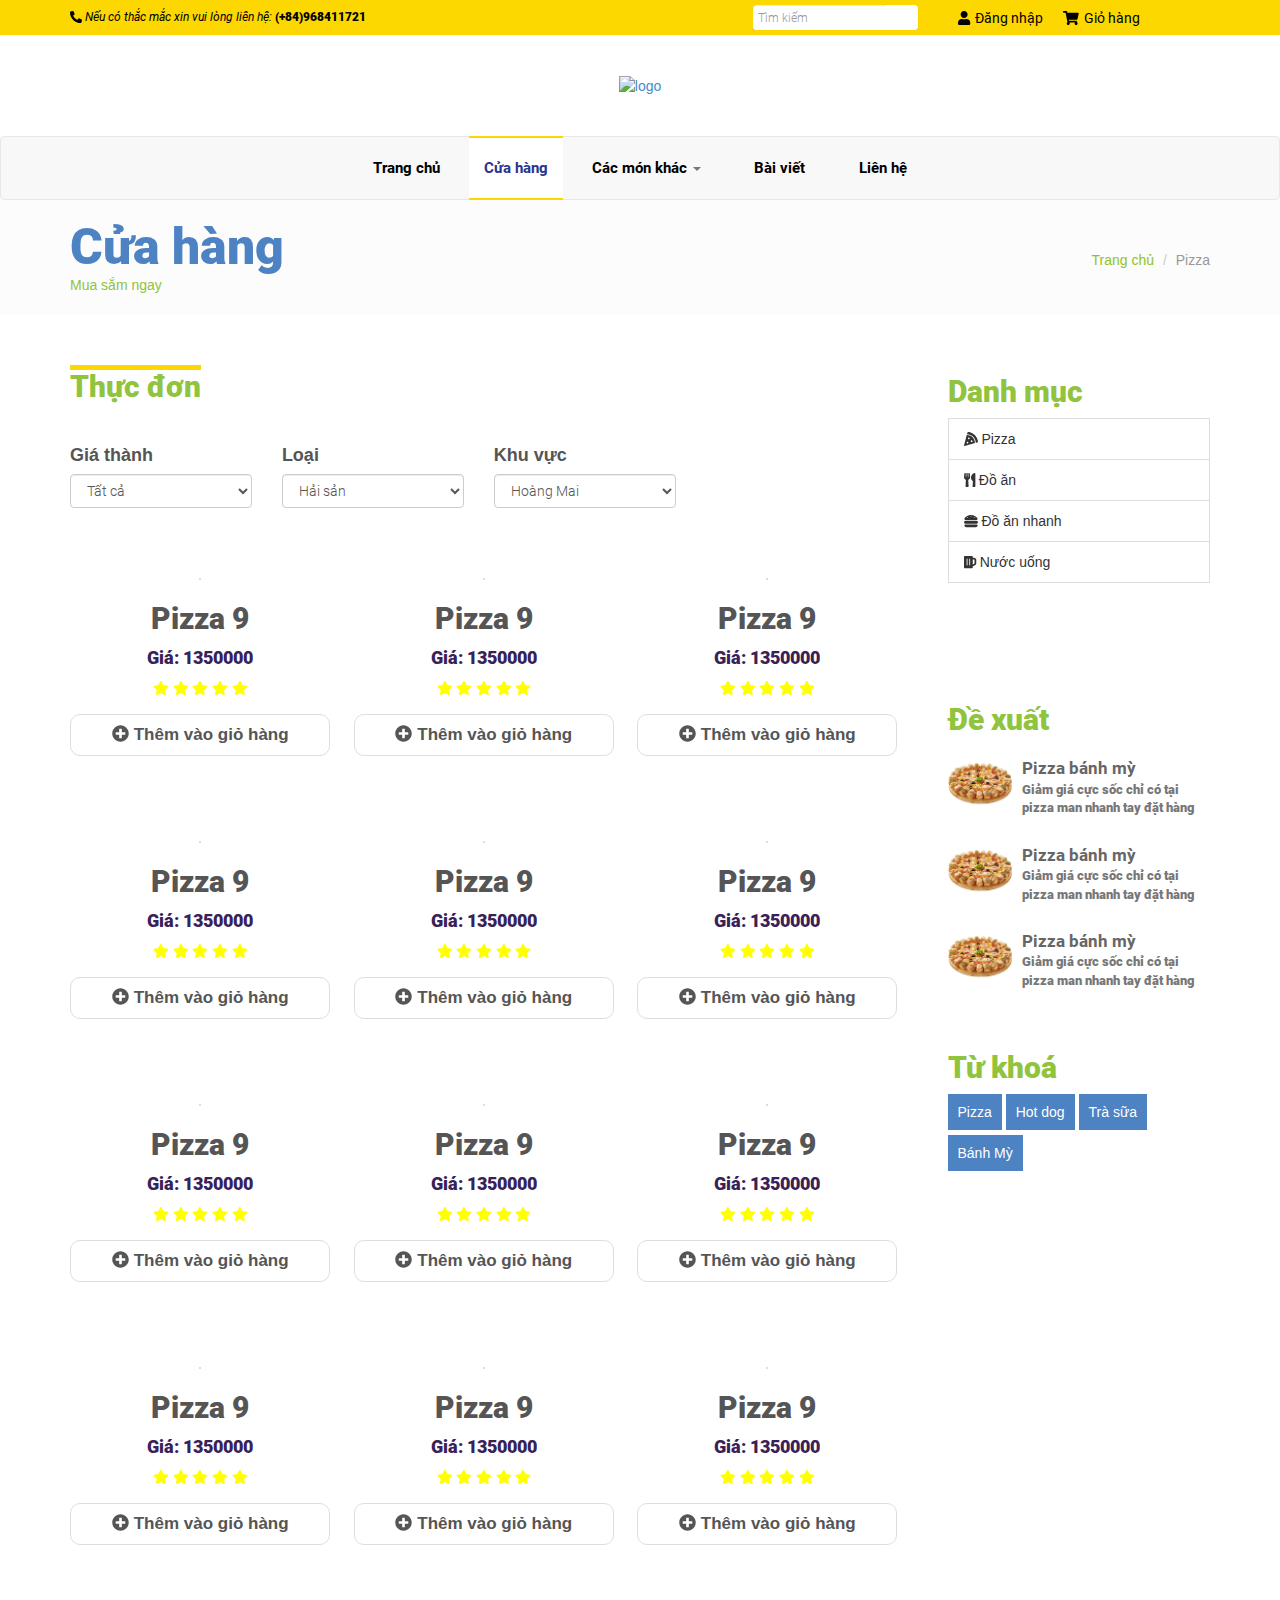
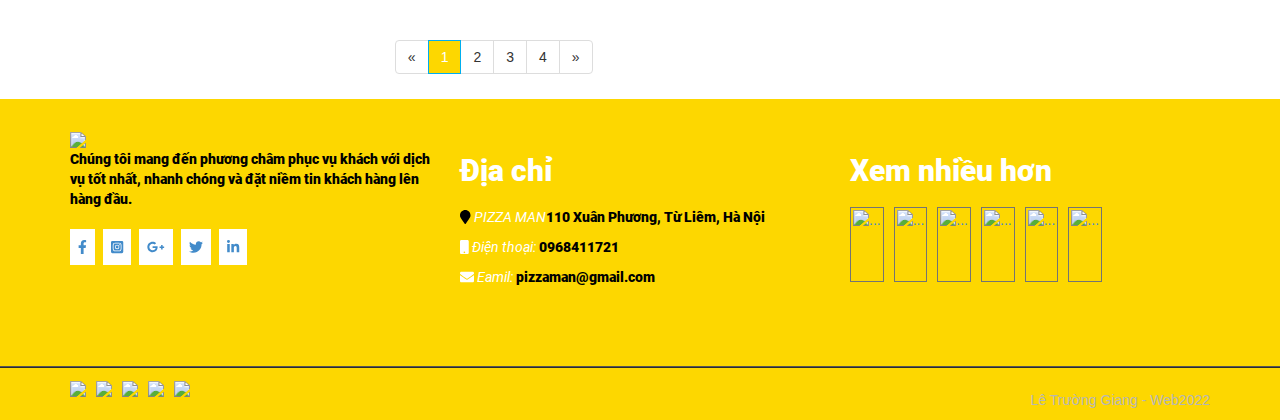
==== commit a3f3f7dd: "update" ====
--- a/shop.html
+++ b/shop.html
@@ -723,7 +723,7 @@
                         <a href="# ">
                             <img src="images/logobot.png " alt=" ">
                         </a>
-                        <p class="footer-text ">
+                        <p class="footer-text">
                             Chúng tôi mang đến phương châm phục vụ khách với dịch vụ tốt nhất, nhanh chóng và đặt niềm tin khách hàng lên hàng đầu.
                         </p>
                         <ul class="social-icon ">
--- a/css/style.css
+++ b/css/style.css
@@ -2,9 +2,11 @@
 
 :root {
     --font-rob-ita: Roboto-italic;
-    --font-rob-bla: Roboto-back;
+    --font-rob-bla: Roboto-Black;
     --font-rob-bol: Roboto-bold;
     --font-rob-med: Roboto-medium;
+    --font-rob-reg: Roboto-Regular;
+    --font-rob-lig: Roboto-Light;
 }
 
 
@@ -12,25 +14,35 @@
 
 
 /* FONT */
+
+@font-face {
+    font-family: Roboto-Regular;
+    src: url(/fonts/Roboto-Regular.ttf);
+}
+
+@font-face {
+    font-family: Roboto-Light;
+    src: url(/fonts/Roboto-Light.ttf);
+}
 
 @font-face {
     font-family: Roboto-italic;
-    src: url(fonts/Roboto/Roboto-Italic.ttf);
+    src: url(/fonts/Roboto-Italic.ttf);
 }
 
 @font-face {
-    font-family: Roboto-back;
-    src: url(fonts/Roboto/Roboto-Black.ttf);
+    font-family: Roboto-Black;
+    src: url(/fonts/Roboto-Black.ttf);
 }
 
 @font-face {
-    font-family: Roboto-back;
-    src: url(fonts/Roboto/Roboto-Bold.ttf);
+    font-family: Roboto-bold;
+    src: url(/fonts/Roboto-Bold.ttf);
 }
 
 @font-face {
     font-family: Roboto-medium;
-    src: url(fonts/Roboto/Roboto-Medium.ttf);
+    src: url(/fonts/Roboto-Medium.ttf);
 }
 
 
@@ -186,7 +198,7 @@
     color: black;
     padding: 0 10px;
     font-size: 14px;
-    font-family: var(--font-rob-bla);
+    font-family: var(--font-rob-reg);
     -webkit-transition: .4s ease-in-out;
     -moz-transition: .4s ease-in-out;
     -ms-transition: .4s ease-in-out;
@@ -297,7 +309,7 @@
     background: none repeat scroll 0 0 #fce06b;
     color: black;
     padding: 8px 0;
-    font-family: var(--font-rob-bol);
+    font-family: var(Roboto-bold);
     font-size: 18px;
 }
 
@@ -338,12 +350,12 @@
 #create-account_form h3,
 #authentication #login_form h3 {
     background: none repeat scroll 0 0 #fce06b;
-    font-family: var(--font-rob-bol);
+    font-family: var(Roboto-bold);
     color: black;
 }
 
 .modal-header h4 {
-    font-family: var(--font-rob-bol);
+    font-family: var(Roboto-bold);
 }
 
 #authentication #create-account_form .form_content,
@@ -1232,7 +1244,7 @@
 }
 
 .media-body p {
-    font-family: var(--font-rob-bol);
+    font-family: var(Roboto-bold);
 }
 
 .comments-box .media {
@@ -1367,7 +1379,7 @@
 
 a.view-link.shutter {
     margin-bottom: 10px;
-    font-family: var(--font-rob-bol);
+    font-family: var(Roboto-bold);
 }
 
 svg.svg-inline--fa.fa-plus-circle.fa-w-16 {
@@ -1511,11 +1523,8 @@
     font-family: var(--font-rob-bla);
 }
 
-p.footer-text {
-    font-family: var(--font-rob-ita);
-    color: #000;
-}
-
+.footer-text-clear 
+/* test */
 .fa-map-marker {
     color: white;
 }
